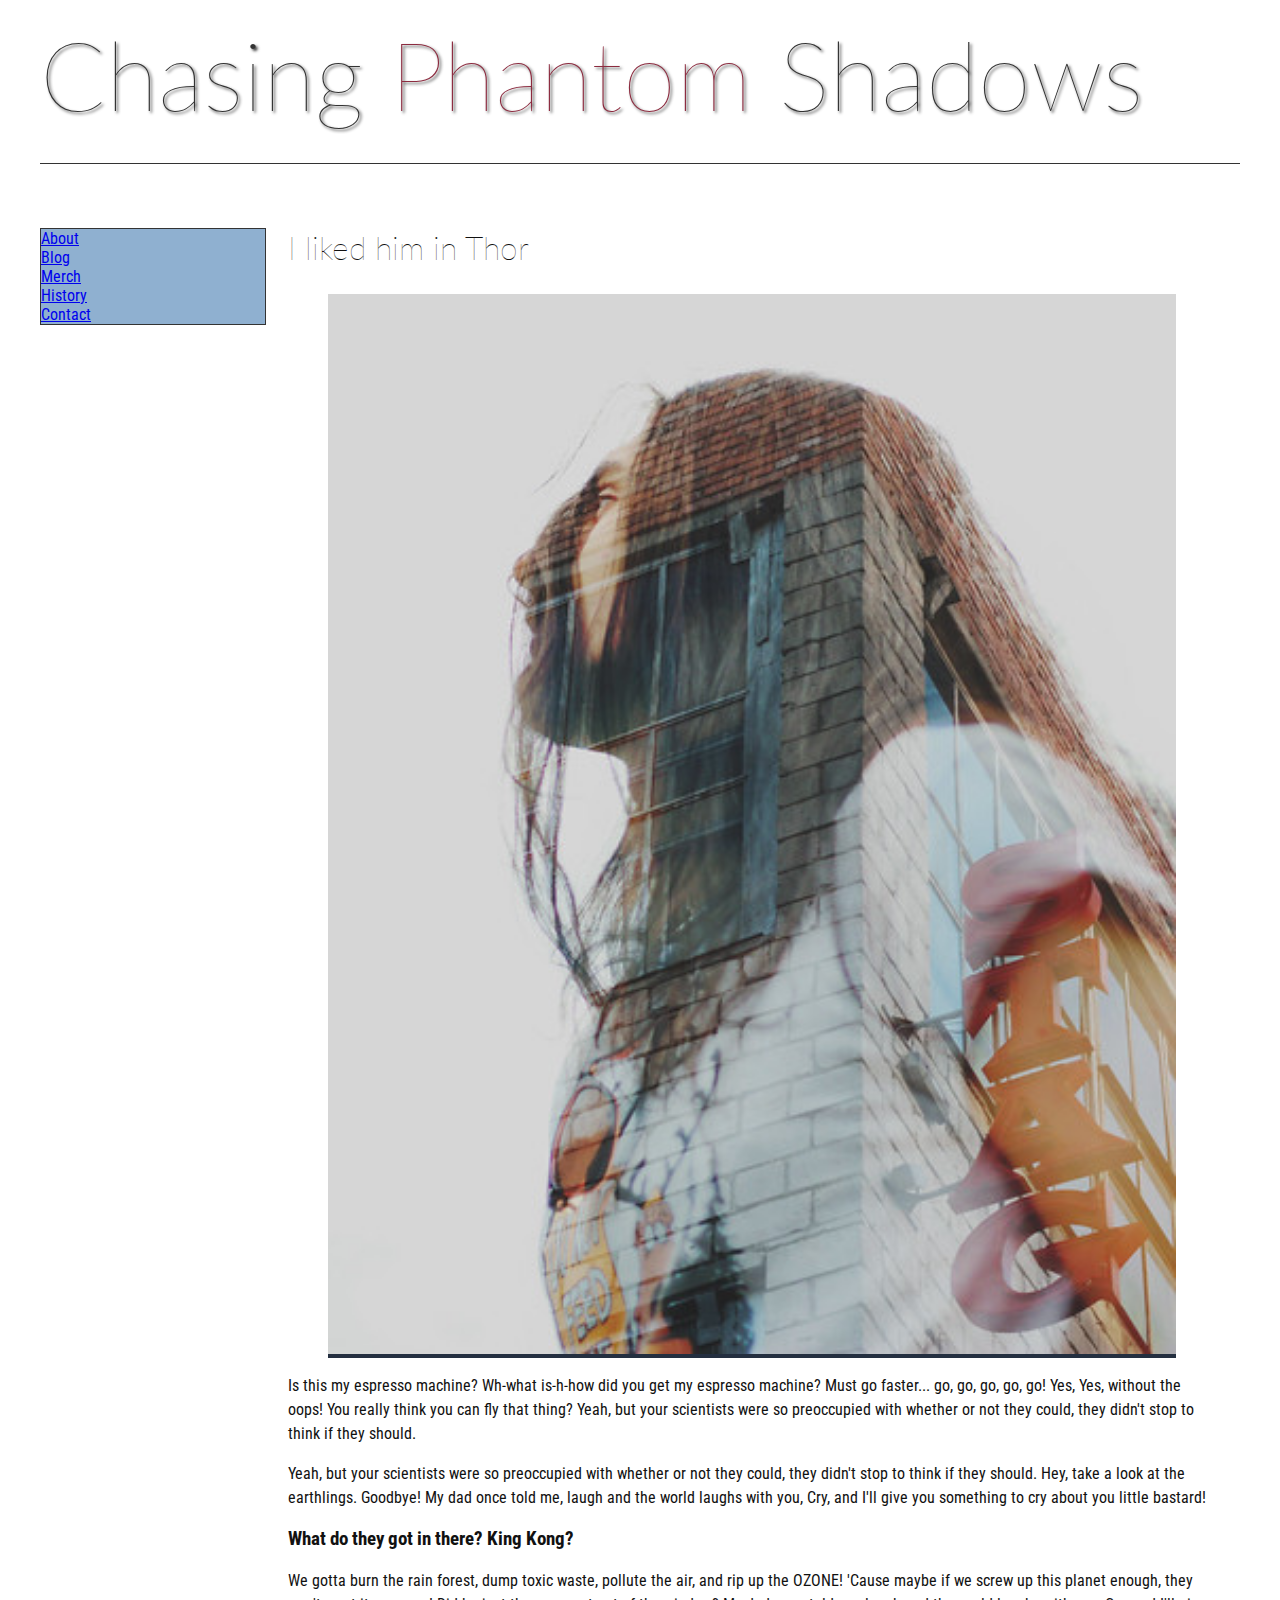
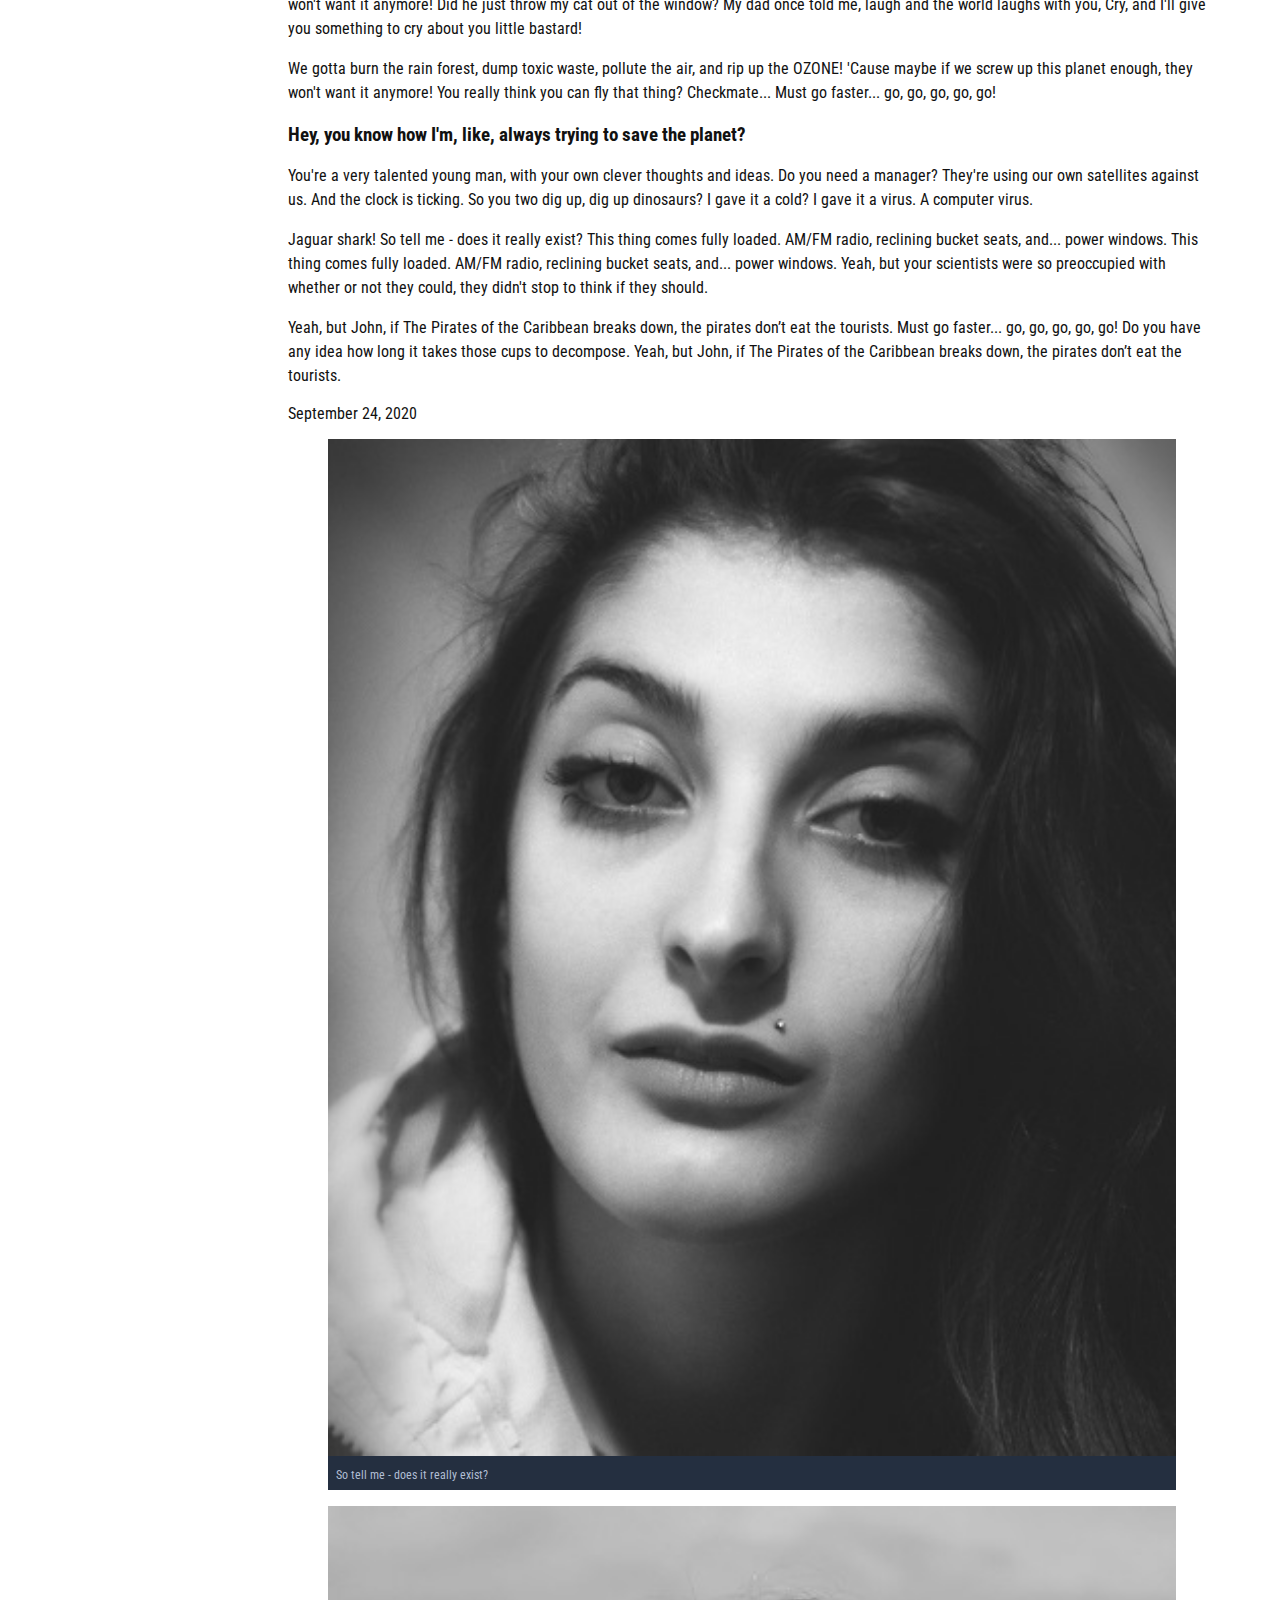
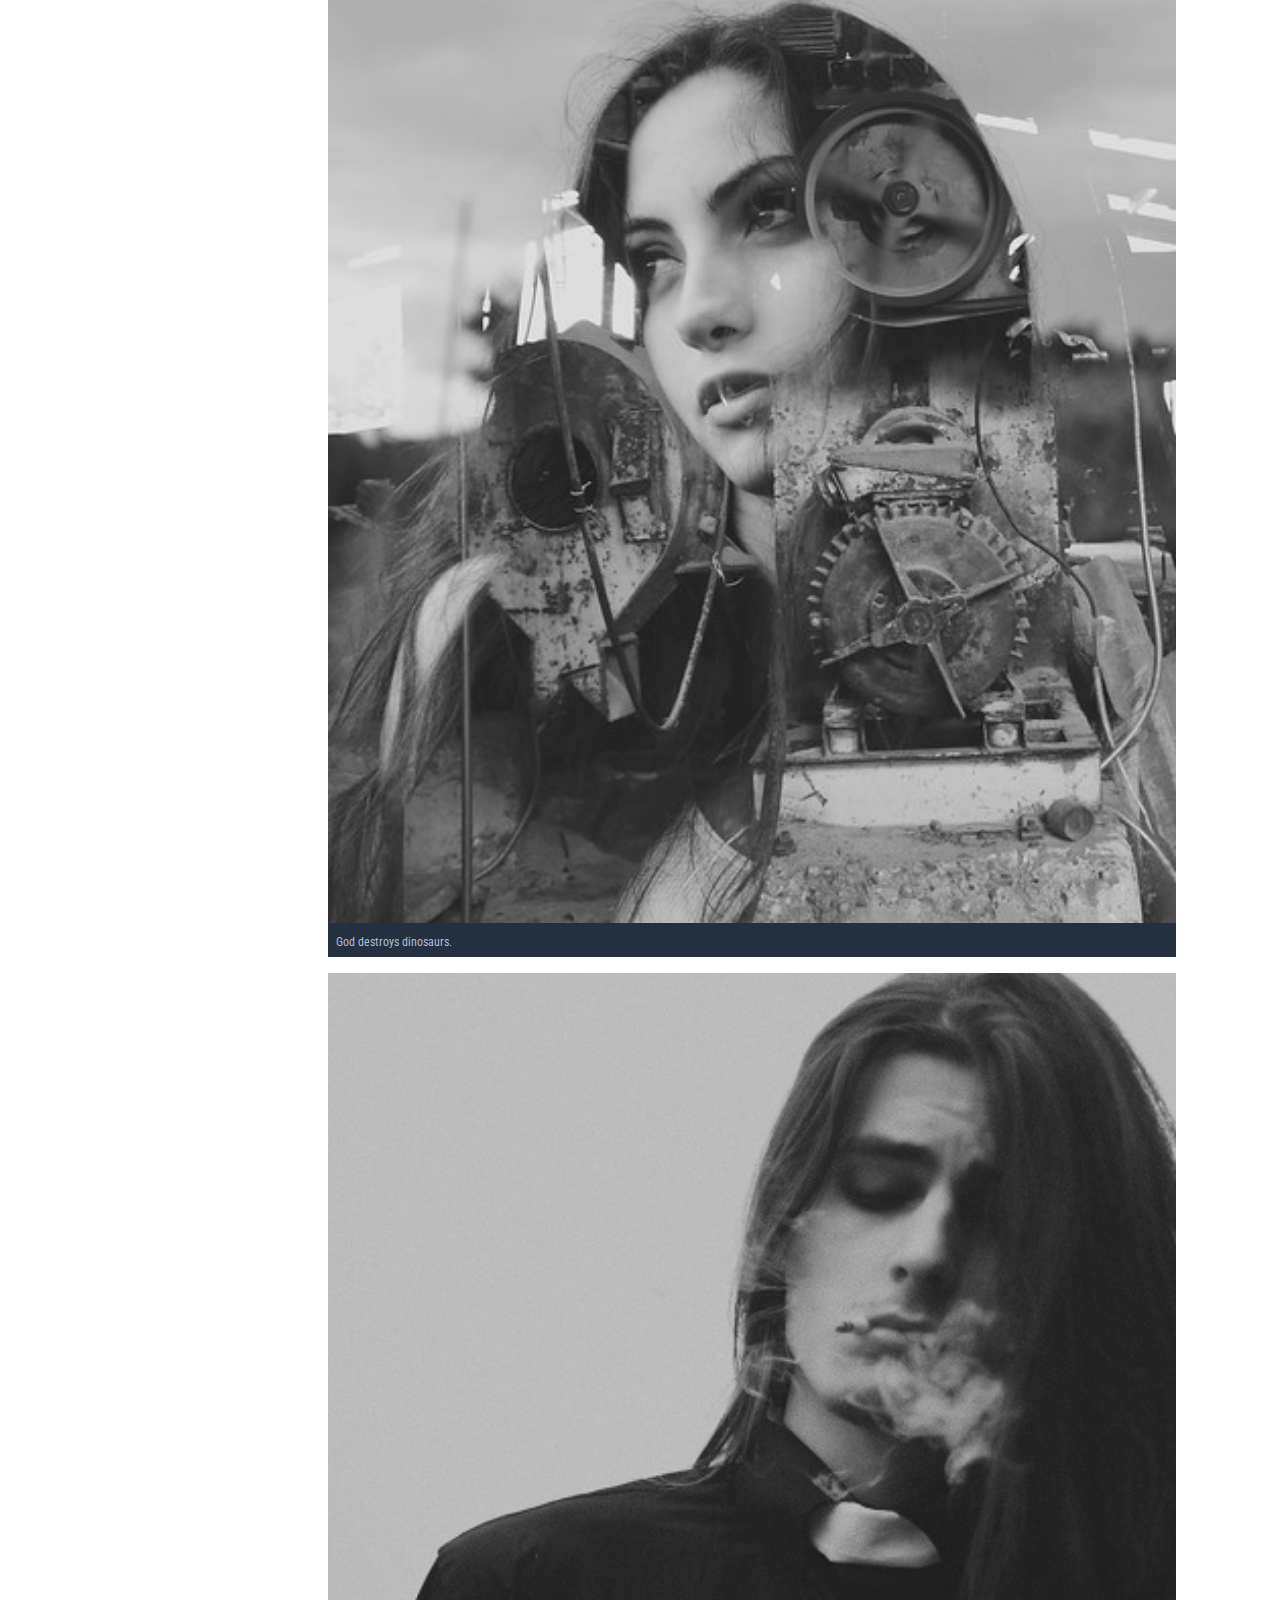
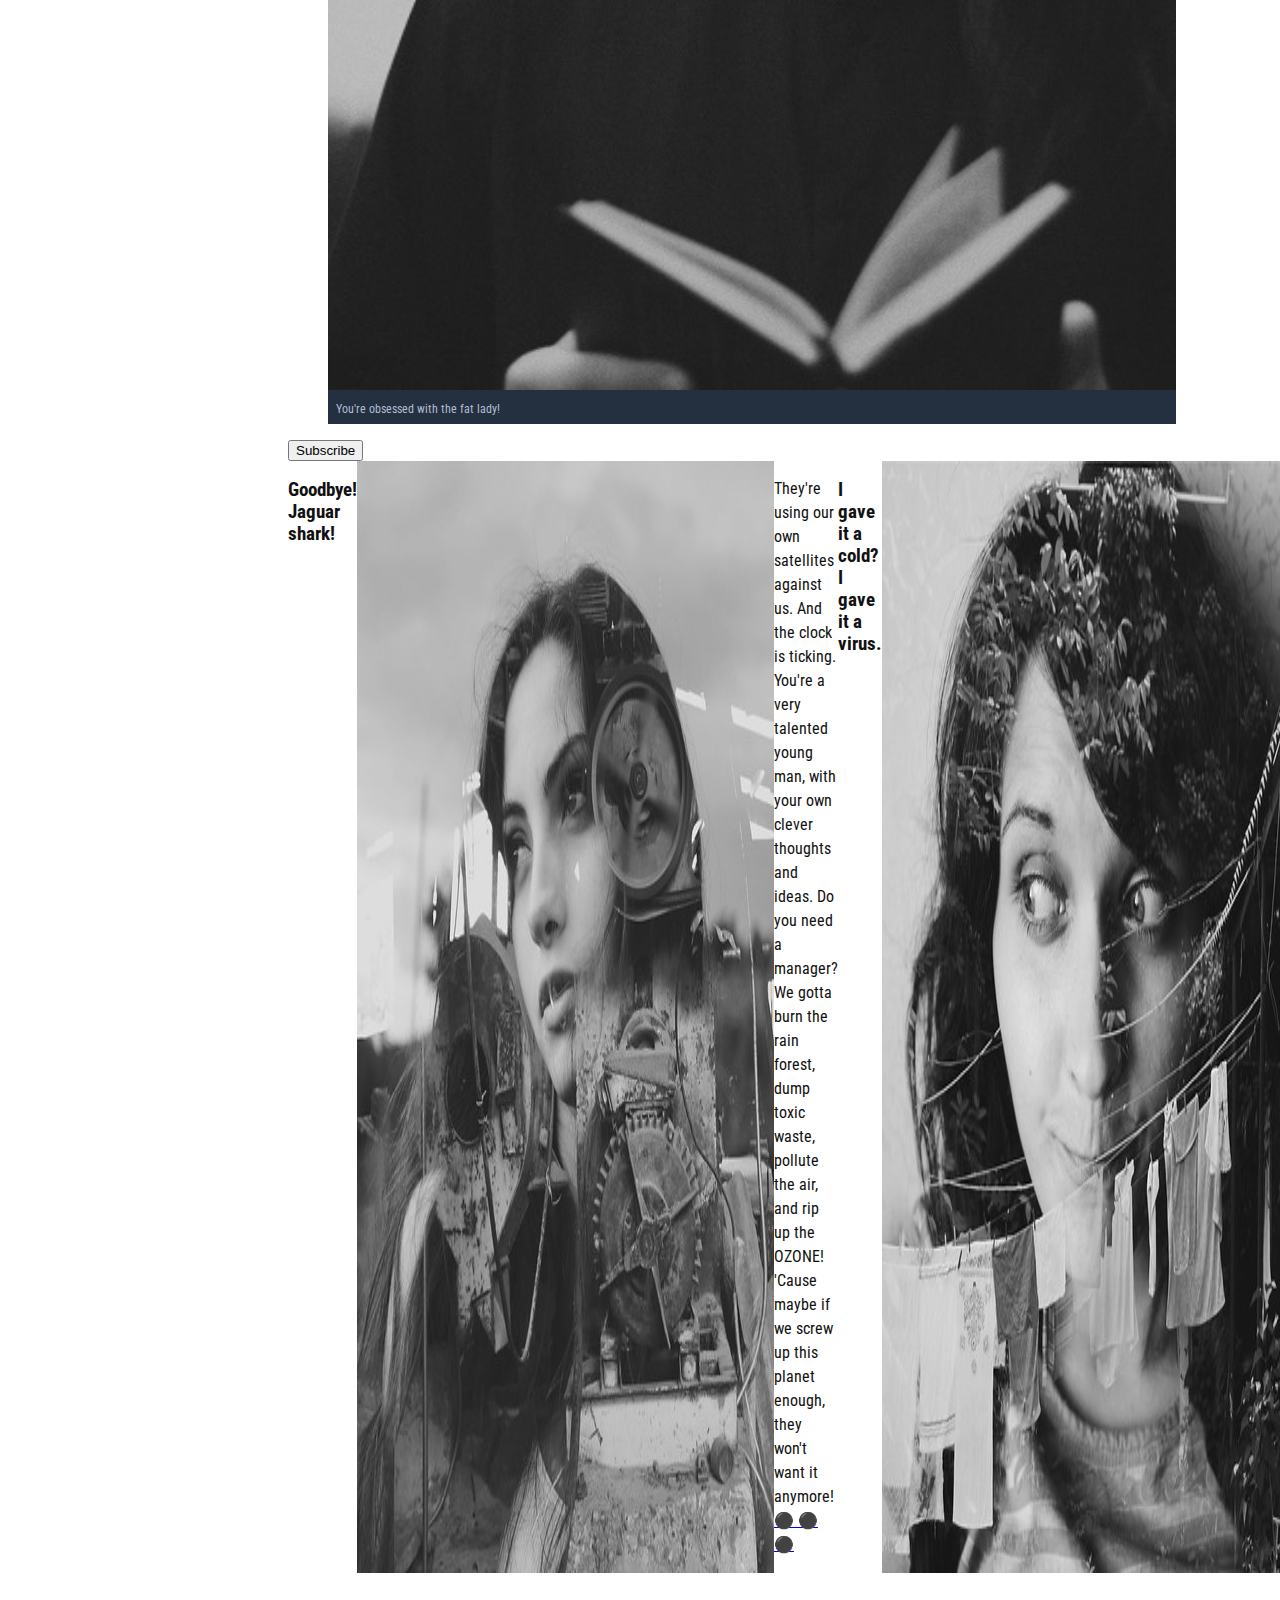
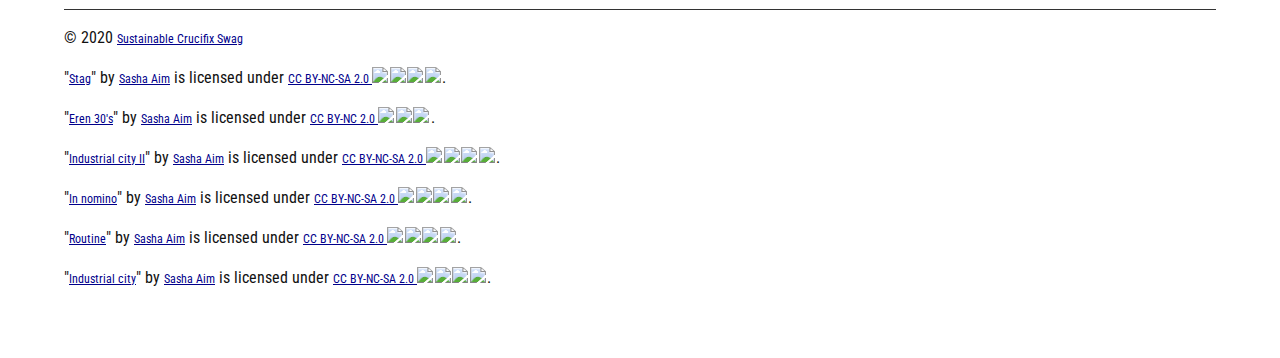
==== blog/index.html @ e268c8de "Blog updates" ====
<!DOCTYPE html>
<html lang="en">
    <head>
        <meta charset="utf-8">
        <meta name="viewport" content="width=device-width, initial-scale=1.0">
        
        
        <!-- Use a meta tag to designate yourself as the author of the page -->
        <meta name="author" content="Andrea Guillen">
        
        <!-- Give your page a title. -->
        <title>Jeff G Fanpage</title>
        
        <!-- Add the link element to tell the browser what file to use for style information. -->
        <link rel="stylesheet" type="text/css" href="../css/style.css">
        
    </head>
    <body>
        <header>
             
            
            <!-- Add a level 1 heading to display three words. Use a span element to highlight the second word. Apply a class attribute with a value of "highlight" to the opening span tag. -->
            <h1>Chasing <span class="highlight">Phantom</span> Shadows</h1>
            
        </header>   
        
        
        <!-- Add a navigation menu with five (5) links using the labels About, Blog, Merch, History, and Contact. Use the "#" symbol for your href values. -->
        <nav>
                <a href="#">About</a>
                <a href="#">Blog</a>
                <a href="#">Merch</a>
                <a href="#">History</a>
                <a href="#">Contact</a>
        </nav>
        
        <main>
            
            
            <!-- Add a level 2 heading -->
            <h2>I liked him in Thor</h2>
            
            <!-- Add a class attribute with a value of "main-section" to the opening section tag below. -->
            
            
            <section class="main section">
                <article>
                    
                    
                    <!-- Create a figure that contains one (1) image; then, add a class attribute with a value of "article-image" to the opening figure tag. -->
                    <figure>
                        <img class="article-image" src="images/stag.jpg" alt="colorful women">
                    </figure>
                    
                    <!-- After the closing figure tag, add two (2) paragraphs of text; then, add a level 3 heading. -->
                     <p>
                        Is this my espresso machine? Wh-what is-h-how did you get my espresso machine? Must go faster... go, go, go, go, go! Yes, Yes, without the oops! You really think you can fly that thing? Yeah, but your scientists were so preoccupied with whether or not they could, they didn't stop to think if they should.
                     </p>      
                     <p>Yeah, but your scientists were so preoccupied with whether or not they could, they didn't stop to think if they should. Hey, take a look at the earthlings. Goodbye! My dad once told me, laugh and the world laughs with you, Cry, and I'll give you something to cry about you little bastard!
                     </p>
                     <h3>
                        What do they got in there? King Kong?
                     </h3>
                    <!-- After the closing heading tag, add two (2) additional paragrahs of text and another level 3 heading. -->
                     <p>
                        We gotta burn the rain forest, dump toxic waste, pollute the air, and rip up the OZONE! 'Cause maybe if we screw up this planet enough, they won't want it anymore! Did he just throw my cat out of the window? My dad once told me, laugh and the world laughs with you, Cry, and I'll give you something to cry about you little bastard!
                     </p>      
                     <p>
                        We gotta burn the rain forest, dump toxic waste, pollute the air, and rip up the OZONE! 'Cause maybe if we screw up this planet enough, they won't want it anymore! You really think you can fly that thing? Checkmate... Must go faster... go, go, go, go, go!
                     </p>
                     <h3>
                        Hey, you know how I'm, like, always trying to save the planet? 
                     </h3>         
                    <!-- After the closing heading tag, add three (3) paragraphs of text. -->
                    <p>
                        You're a very talented young man, with your own clever thoughts and ideas. Do you need a manager? They're using our own satellites against us. And the clock is ticking. So you two dig up, dig up dinosaurs? I gave it a cold? I gave it a virus. A computer virus.
                    </p>
                    <p>
                        Jaguar shark! So tell me - does it really exist? This thing comes fully loaded. AM/FM radio, reclining bucket seats, and... power windows. This thing comes fully loaded. AM/FM radio, reclining bucket seats, and... power windows. Yeah, but your scientists were so preoccupied with whether or not they could, they didn't stop to think if they should.
                    </p>
                    <p>
                        Yeah, but John, if The Pirates of the Caribbean breaks down, the pirates don’t eat the tourists. Must go faster... go, go, go, go, go! Do you have any idea how long it takes those cups to decompose. Yeah, but John, if The Pirates of the Caribbean breaks down, the pirates don’t eat the tourists.
                    </p>
                    
                    <!-- Use the time element with a datetime attribute to display a date after the last paragrpah is closed. -->
                    <time datetime="">September 24, 2020</time>
                    
                    <!-- Add a class attribute with a value of "subsection" to the opening section tag below. -->
                    
                    
                    <section class="subsection">
                        
                        
                        <!-- Between the two section tags, create three (3) figures, each with one (1) image and one (1) figcaption. -->
                        <figure>
                            <img src="images/eren-30s.jpg" alt="Women in black and white staring a little too intensely ">
                            <figcaption>
                                So tell me - does it really exist? 
                            </figcaption>
                        </figure>
                        <figure>
                            <img src="images/industrial.jpg" alt="Half women, half squiggle lines">
                            <figcaption>
                                God destroys dinosaurs.
                            </figcaption>
                        </figure>
                        <figure>
                            <img src="images/in-nomino.jpg" alt="Man with future lung issues">
                            <figcaption>
                                You're obsessed with the fat lady!
                            </figcaption>
                        </figure>
                    </section>
                    
                    
                    <!-- Create a Subscribe button between the closing section and closing article tags. -->
                    <button>Subscribe</button>
                
                </article>
                <aside>
                    
                    
                    <!-- Add a level 3 heading, followed by an image and a paragraph. --> 
                    <h3>Goodbye! Jaguar shark!</h3>
                    <img src="images/industrial.jpg" alt="lady looking to the side outside">
                    <p>They're using our own satellites against us. And the clock is ticking. You're a very talented young man, with your own clever thoughts and ideas. Do you need a manager? We gotta burn the rain forest, dump toxic waste, pollute the air, and rip up the OZONE! 'Cause maybe if we screw up this planet enough, they won't want it anymore!<a class="expand" href="#">&#x26AB; &#x26AB; &#x26AB;</a></p>
                    <!-- Add another level 3 heading, followed by an image and a paragraph. -->
                    <h3>I gave it a cold? I gave it a virus.</h3>
                    <img src="images/routine.jpg" alt="lady loking to the side inside">
                    <p>Must go faster... go, go, go, go, go! Must go faster... go, go, go, go, go! You really think you can fly that thing? Yeah, but John, if The Pirates of the Caribbean breaks down, the pirates don’t eat the tourists. Eventually, you do plan to have dinosaurs on your dinosaur tour, right<a class="expand" href="#">&#x26AB; &#x26AB; &#x26AB;</a></p>
                    <!-- You guesed it, add an additional level three heading, followed by an image and a paragraph -->
                    <h3>Do you have any idea how long it takes those cups to decompose.</h3>
                    <img src="images/industrial-city.jpg" alt="half women, half electric pole">
                    <p>Must go faster... go, go, go, go, go! Hey, take a look at the earthlings. Goodbye! Jaguar shark! So tell me - does it really exist? Checkmate... I gave it a cold? I gave it a virus. A computer virus. Yeah, but your scientists were so preoccupied with whether or not they could, they didn't stop to think if they should.<a class="expand" href="#">&#x26AB; &#x26AB; &#x26AB;</a></p>
                    
                    <!-- Before continuing, add a hyperlink before the closing tags of the aside paragraphs that displays three circles. Use the "#" symbol as the href value, and inlcude a class attribute with the value of "expand". Note: The code to use for a cirle is:

                        &#x26AB;  

                    -->
                    
                    
                </aside>
            </section>
        </main>
        <footer>
            
            
            <!-- Add a paragraph with the copyright and a link to an email address. --->
            <p>&copy; 2020 <a href = "mailto: superrealemail@jeff.com">Sustainable Crucifix Swag</a></p>
            
            <!-- Add a second paragraph with all of the text and links for attributing the images on the page. Make sure to use the "ideal" attribution from Creative Commons. -->
            
            
        
                <p class="attribution">"<a target="_blank" rel="noopener noreferrer" href="https://www.flickr.com/photos/38274965@N05/7979763485">Stag</a>" by <a target="_blank" rel="noopener noreferrer" href="https://www.flickr.com/photos/38274965@N05">Sasha Aim</a> is licensed under <a target="_blank" rel="noopener noreferrer" href="https://creativecommons.org/licenses/by-nc-sa/2.0/?ref=openverse">CC BY-NC-SA 2.0 <img src="https://mirrors.creativecommons.org/presskit/icons/cc.svg" style="height: 1em; margin-right: 0.125em; display: inline;"></img><img src="https://mirrors.creativecommons.org/presskit/icons/by.svg" style="height: 1em; margin-right: 0.125em; display: inline;"></img><img src="https://mirrors.creativecommons.org/presskit/icons/nc.svg" style="height: 1em; margin-right: 0.125em; display: inline;"></img><img src="https://mirrors.creativecommons.org/presskit/icons/sa.svg" style="height: 1em; margin-right: 0.125em; display: inline;"></img></a>. </p>
                <p class="attribution">"<a target="_blank" rel="noopener noreferrer" href="https://www.flickr.com/photos/38274965@N05/7979767535">Eren 30's</a>" by <a target="_blank" rel="noopener noreferrer" href="https://www.flickr.com/photos/38274965@N05">Sasha Aim</a> is licensed under <a target="_blank" rel="noopener noreferrer" href="https://creativecommons.org/licenses/by-nc/2.0/?ref=openverse">CC BY-NC 2.0 <img src="https://mirrors.creativecommons.org/presskit/icons/cc.svg" style="height: 1em; margin-right: 0.125em; display: inline;"></img><img src="https://mirrors.creativecommons.org/presskit/icons/by.svg" style="height: 1em; margin-right: 0.125em; display: inline;"></img><img src="https://mirrors.creativecommons.org/presskit/icons/nc.svg" style="height: 1em; margin-right: 0.125em; display: inline;"></img></a>. </p>
                <p class="attribution">"<a target="_blank" rel="noopener noreferrer" href="https://www.flickr.com/photos/38274965@N05/7979763687">Industrial city II</a>" by <a target="_blank" rel="noopener noreferrer" href="https://www.flickr.com/photos/38274965@N05">Sasha Aim</a> is licensed under <a target="_blank" rel="noopener noreferrer" href="https://creativecommons.org/licenses/by-nc-sa/2.0/?ref=openverse">CC BY-NC-SA 2.0 <img src="https://mirrors.creativecommons.org/presskit/icons/cc.svg" style="height: 1em; margin-right: 0.125em; display: inline;"></img><img src="https://mirrors.creativecommons.org/presskit/icons/by.svg" style="height: 1em; margin-right: 0.125em; display: inline;"></img><img src="https://mirrors.creativecommons.org/presskit/icons/nc.svg" style="height: 1em; margin-right: 0.125em; display: inline;"></img><img src="https://mirrors.creativecommons.org/presskit/icons/sa.svg" style="height: 1em; margin-right: 0.125em; display: inline;"></img></a>. </p>
                <p class="attribution">"<a target="_blank" rel="noopener noreferrer" href="https://www.flickr.com/photos/38274965@N05/7979768687">In nomino</a>" by <a target="_blank" rel="noopener noreferrer" href="https://www.flickr.com/photos/38274965@N05">Sasha Aim</a> is licensed under <a target="_blank" rel="noopener noreferrer" href="https://creativecommons.org/licenses/by-nc-sa/2.0/?ref=openverse">CC BY-NC-SA 2.0 <img src="https://mirrors.creativecommons.org/presskit/icons/cc.svg" style="height: 1em; margin-right: 0.125em; display: inline;"></img><img src="https://mirrors.creativecommons.org/presskit/icons/by.svg" style="height: 1em; margin-right: 0.125em; display: inline;"></img><img src="https://mirrors.creativecommons.org/presskit/icons/nc.svg" style="height: 1em; margin-right: 0.125em; display: inline;"></img><img src="https://mirrors.creativecommons.org/presskit/icons/sa.svg" style="height: 1em; margin-right: 0.125em; display: inline;"></img></a>. </p>
                <p class="attribution">"<a target="_blank" rel="noopener noreferrer" href="https://www.flickr.com/photos/38274965@N05/7979764934">Routine</a>" by <a target="_blank" rel="noopener noreferrer" href="https://www.flickr.com/photos/38274965@N05">Sasha Aim</a> is licensed under <a target="_blank" rel="noopener noreferrer" href="https://creativecommons.org/licenses/by-nc-sa/2.0/?ref=openverse">CC BY-NC-SA 2.0 <img src="https://mirrors.creativecommons.org/presskit/icons/cc.svg" style="height: 1em; margin-right: 0.125em; display: inline;"></img><img src="https://mirrors.creativecommons.org/presskit/icons/by.svg" style="height: 1em; margin-right: 0.125em; display: inline;"></img><img src="https://mirrors.creativecommons.org/presskit/icons/nc.svg" style="height: 1em; margin-right: 0.125em; display: inline;"></img><img src="https://mirrors.creativecommons.org/presskit/icons/sa.svg" style="height: 1em; margin-right: 0.125em; display: inline;"></img></a>. </p>
                <p class="attribution">"<a target="_blank" rel="noopener noreferrer" href="https://www.flickr.com/photos/38274965@N05/7979763983">Industrial city</a>" by <a target="_blank" rel="noopener noreferrer" href="https://www.flickr.com/photos/38274965@N05">Sasha Aim</a> is licensed under <a target="_blank" rel="noopener noreferrer" href="https://creativecommons.org/licenses/by-nc-sa/2.0/?ref=openverse">CC BY-NC-SA 2.0 <img src="https://mirrors.creativecommons.org/presskit/icons/cc.svg" style="height: 1em; margin-right: 0.125em; display: inline;"></img><img src="https://mirrors.creativecommons.org/presskit/icons/by.svg" style="height: 1em; margin-right: 0.125em; display: inline;"></img><img src="https://mirrors.creativecommons.org/presskit/icons/nc.svg" style="height: 1em; margin-right: 0.125em; display: inline;"></img><img src="https://mirrors.creativecommons.org/presskit/icons/sa.svg" style="height: 1em; margin-right: 0.125em; display: inline;"></img></a>. </p>
            
        </footer>
    </body>
</html>
---- css/style.css ----
/* || General Setup */

@import url('https://fonts.googleapis.com/css?family=Lato:400,400i,900,900i|Roboto+Condensed:400,400i,700|Roboto:400,400i,900|Shadows+Into+Light');

html {
    margin: 0;
    padding: 0;
    font-size: 16px;
    background-color: #FFFFFF;
}

body {
    max-width:1200px;
    margin:0 auto;
    padding:1rem 2rem;    
    color:#111;
    font-family: 'Roboto Condensed', sans-serif;
       
} 

header {
    border-bottom: .0625rem solid #333;
    margin-bottom:4rem;
    padding-bottom:2rem;
  
}
 
h1 {
    font-size: 6rem;
    font-weight:100;
    color: #333;
    font-family: Lato, sans-serif;
    text-shadow:2px 2px 3px #333;      
    margin:0;
}

h1 span {
    color:#8C2B3F;
}

h2 {
    
    font-size:2rem;
    margin-top:0;
    font-weight:100;
    font-family:'Lato', sans-serif;
    
}

p, li {
  font-size: 1rem;
  line-height: 1.5;
}

blockquote {
    
    border-top:.0625rem solid #333;
    border-bottom:.0625rem solid #333;
    margin:2rem 0;
    padding:2rem 4rem;
    text-align:center;
    font-style:italic;
}

nav {
      float:left;
      display: flex;
      flex-wrap:wrap;
      flex-direction: column;
      width:14rem;
      border:.0625rem solid #333;
      background-color:#8FB0D0;
      position:absolute;
}

nav img {
    width:100%;
    border-bottom:.0625rem solid #333;
}

nav p {
    margin:0;
    padding:1rem;
    font-size:.75rem;
    background-color:#242F40;
    color:#B1BED3;
    border-top:.0625rem solid #333;
}

nav p a {
    
    color:#B1BED3;
}

nav p a:hover,
figcaption a:hover {
    color:#495F83;
    text-decoration:none;
}

nav ul {
    border-bottom:.0625rem solid #333;
    list-style-type:none;
    margin:0;
    padding:0;
}

nav ul a {
    display: block;
    font-size: 1.5rem;
    line-height: 1.7;
    padding:.75rem 1.25rem;
    text-decoration: none;
    color: #333;
    font-family:'Roboto', sans-serif;
}

nav :nth-child(2) {
    margin-top:0;
}

nav a:hover {
  color:#FFF;
    background-color:#333;
}

nav a:active {
    color:#FFF;
    font-style: italic;
    background-color:#333;
}

/* || main layout */

main {
    padding-left:2%;
    padding-right:2%;
    margin-left:14rem;
}

section {
    margin-bottom:.5%;
}

aside {
    display:flex;
}

figure {
    
    background-color:#242F40;
}

/* || Media */

.fig-1 {
    
    width:49%;
    margin-left:0;
    margin-right:1%;
}

.fig-2 {
    
    width:49%;
    margin-right:0;
    margin-left:1%;
}

figure img {
  width: 100%;
  margin:0;   
}

figcaption {
    font-size:.75rem;
    padding:.5rem;
    margin:0;
    background-color:#242F40;
    color:#B1BED3;
}

figcaption a {
    
    font-size:.75rem;
    color:#B1BED3;
}

figure video,
figure iframe {
    border:none;
    background-color:#000;
}

/* || Written Content */

article {
  margin:0;
}

article>p {
  margin-top:0;
}

article>p>a {
    
    color:darkblue;
}

/* || Footer Layout */

footer {
    clear:both;
    overflow:auto;
    margin:3% 2%;
    border-top: 1px solid #333;
}

.copyright {
    font-size:.75rem;
    text-align:right;
}

footer a {
    font-size:.75rem;
    color:darkblue;
}

article p a:hover,
footer a:hover {
  text-decoration:none;
  color:#495F83;
}

.return {
    font-size:.75rem;
    float:left;
}
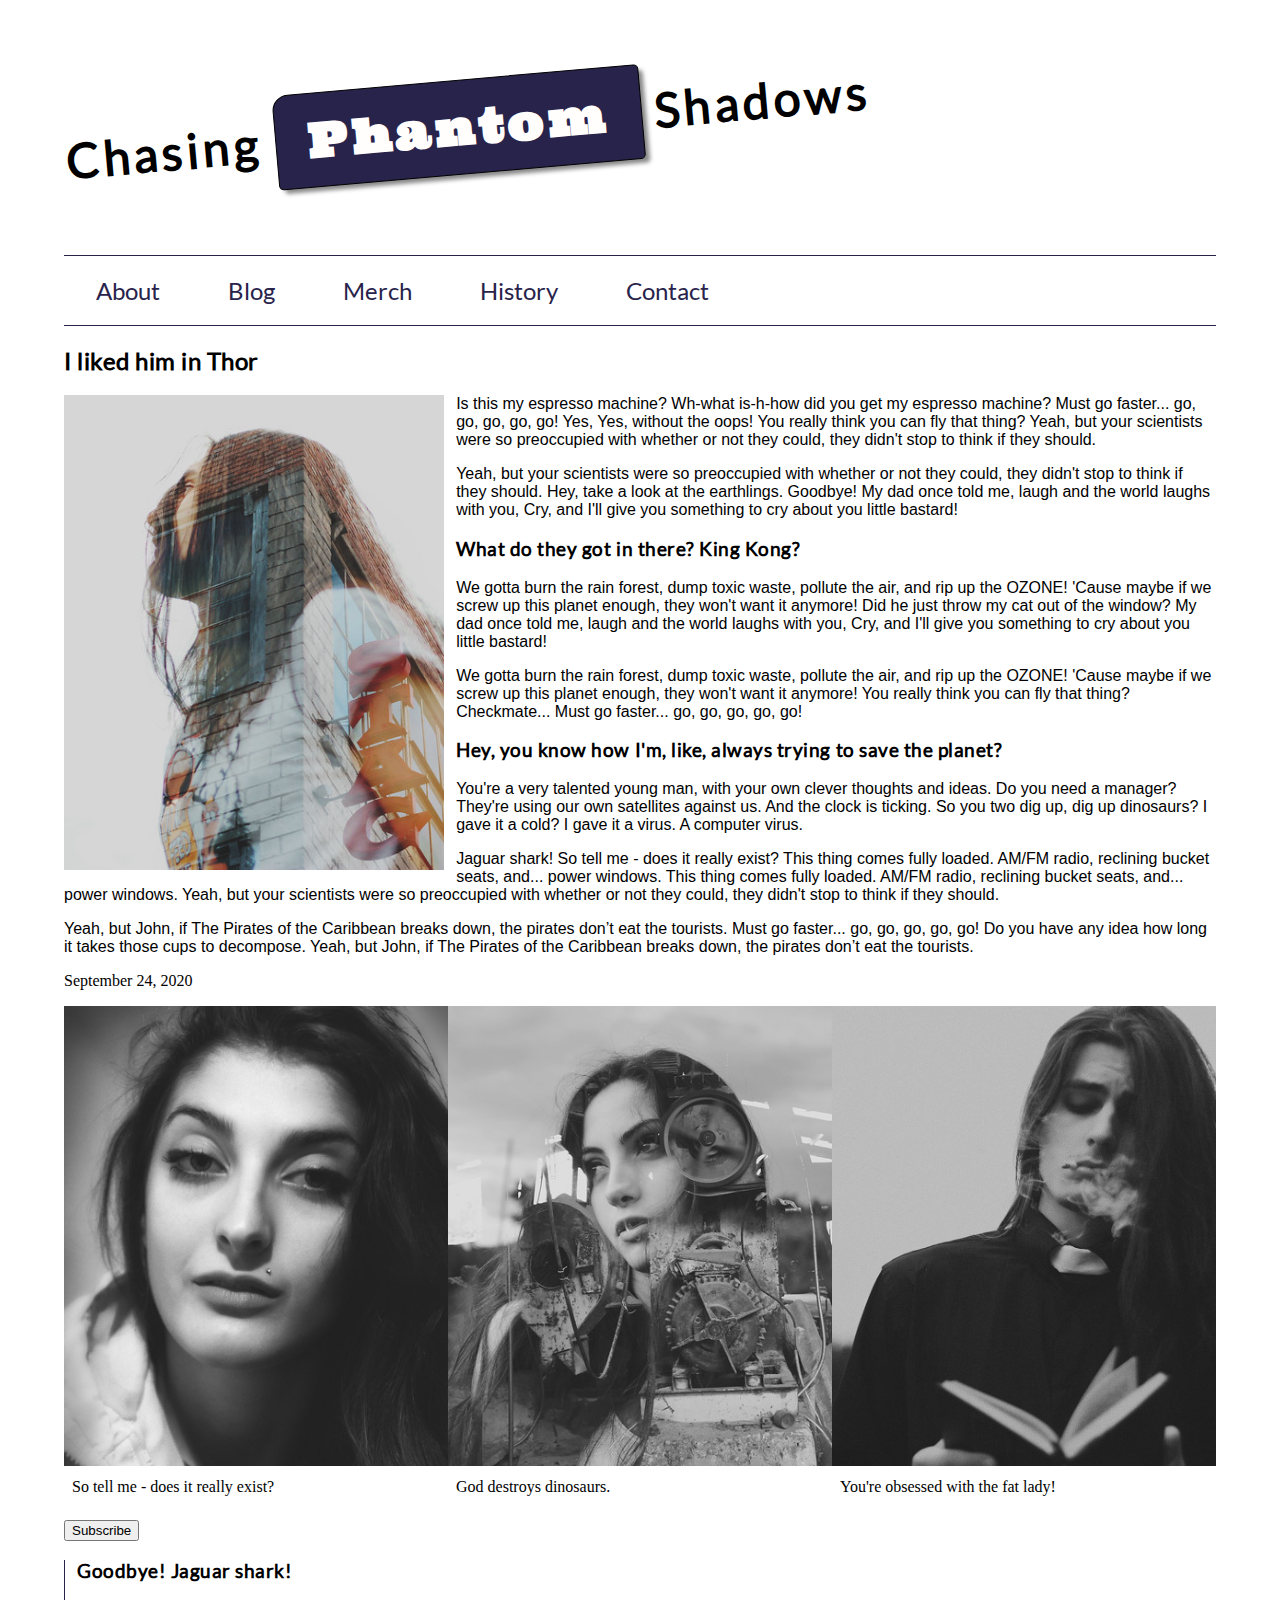
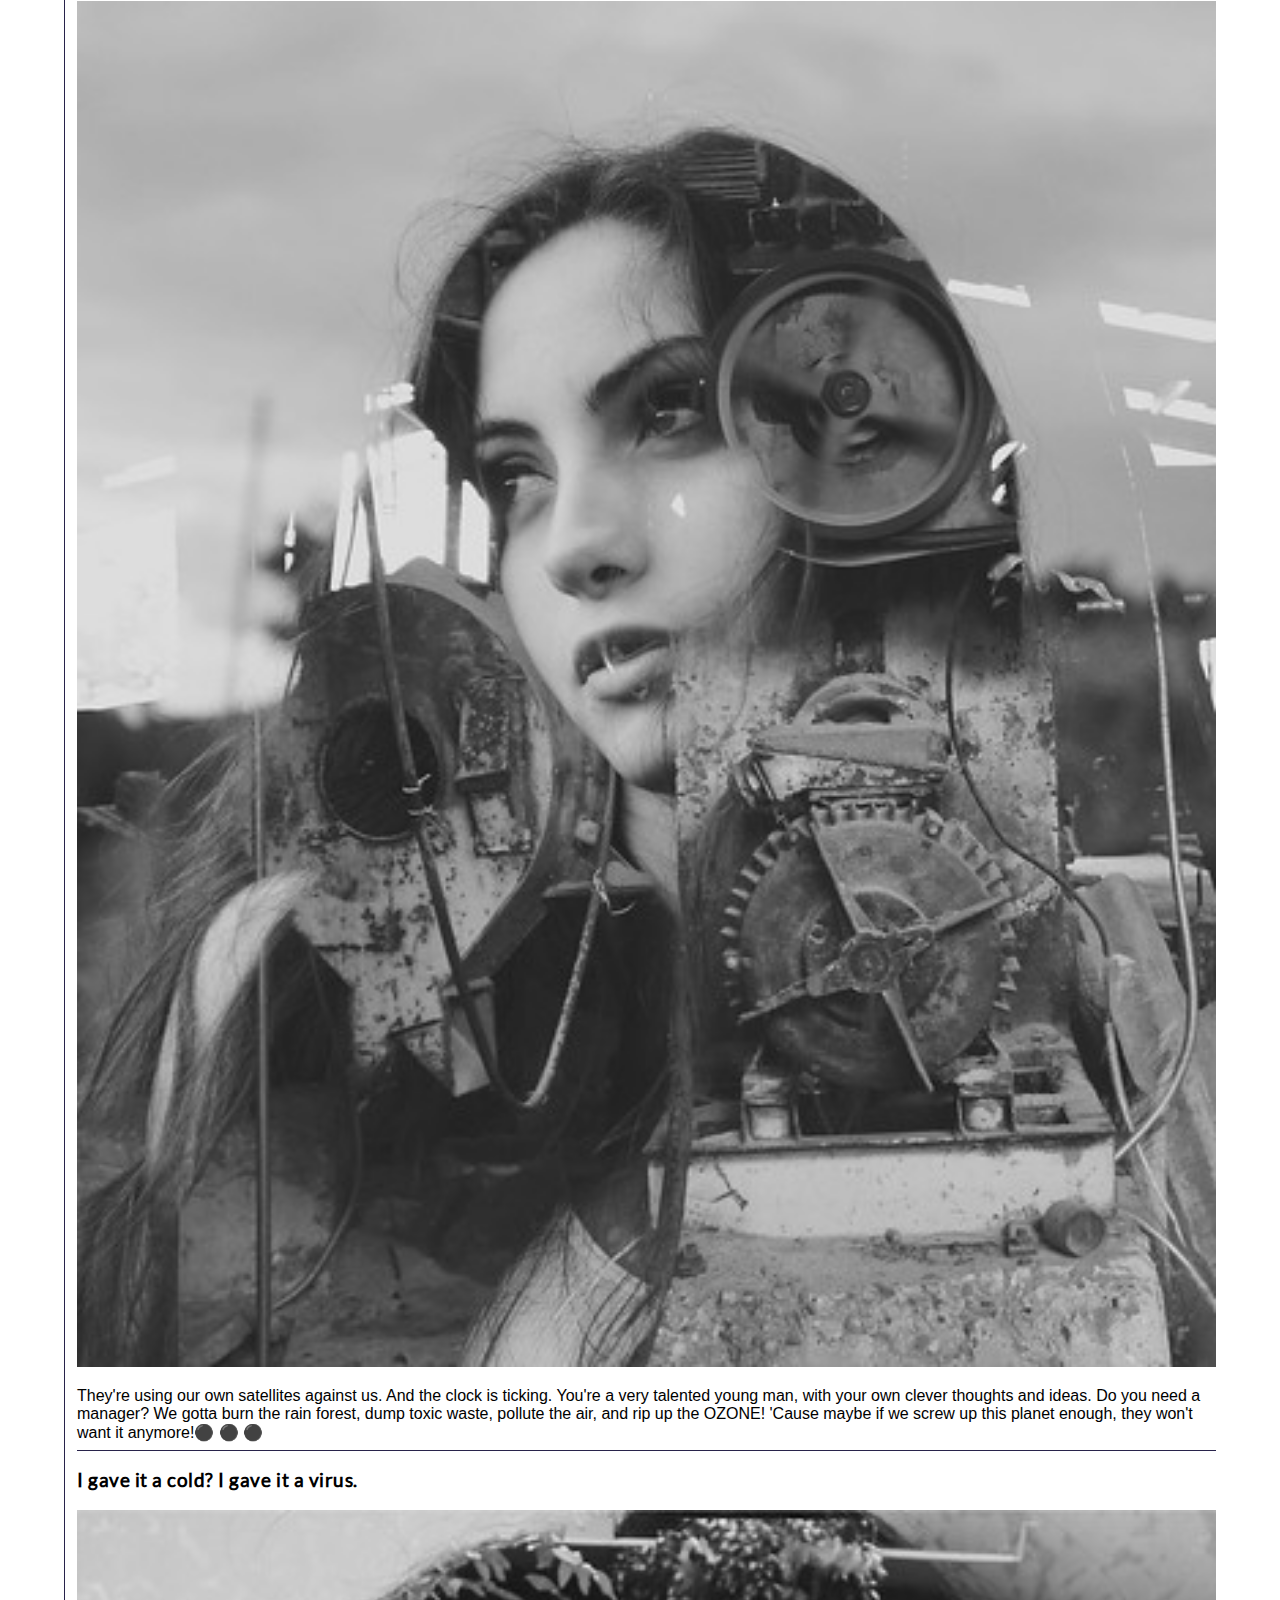
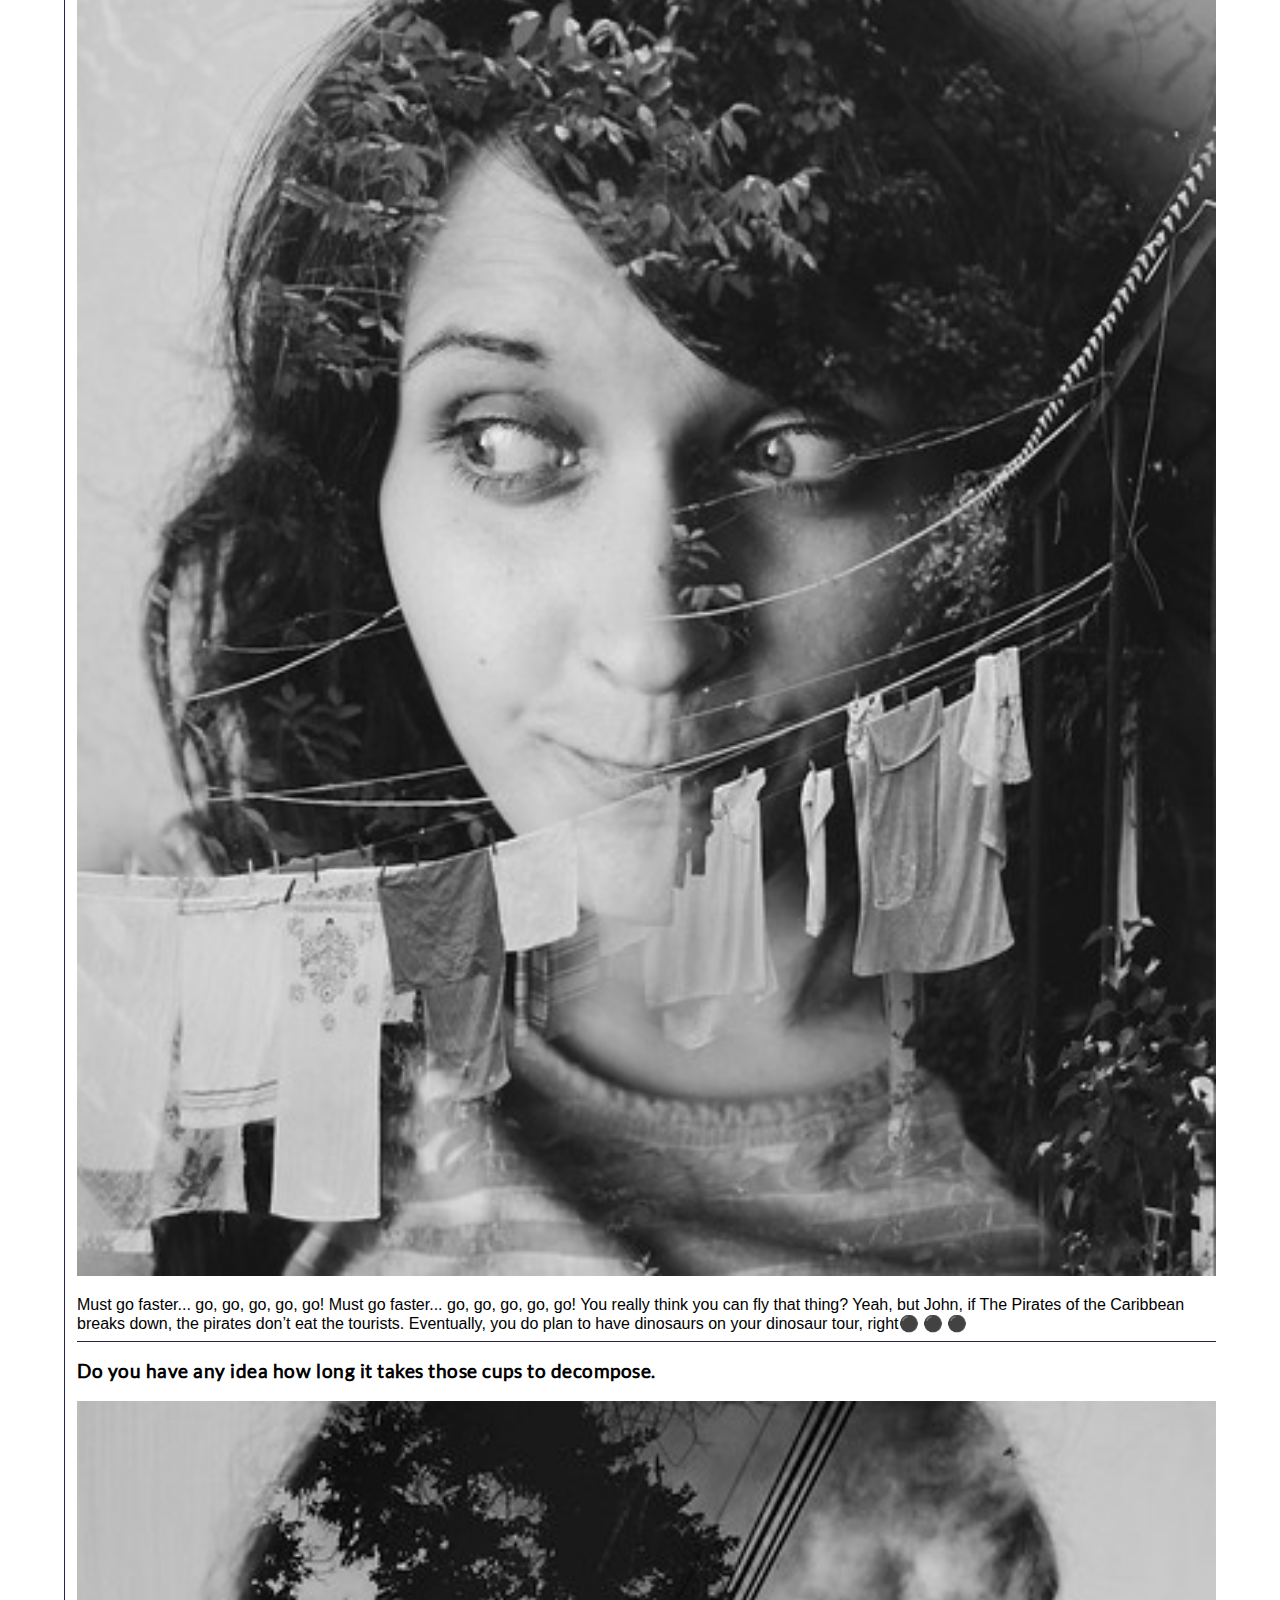
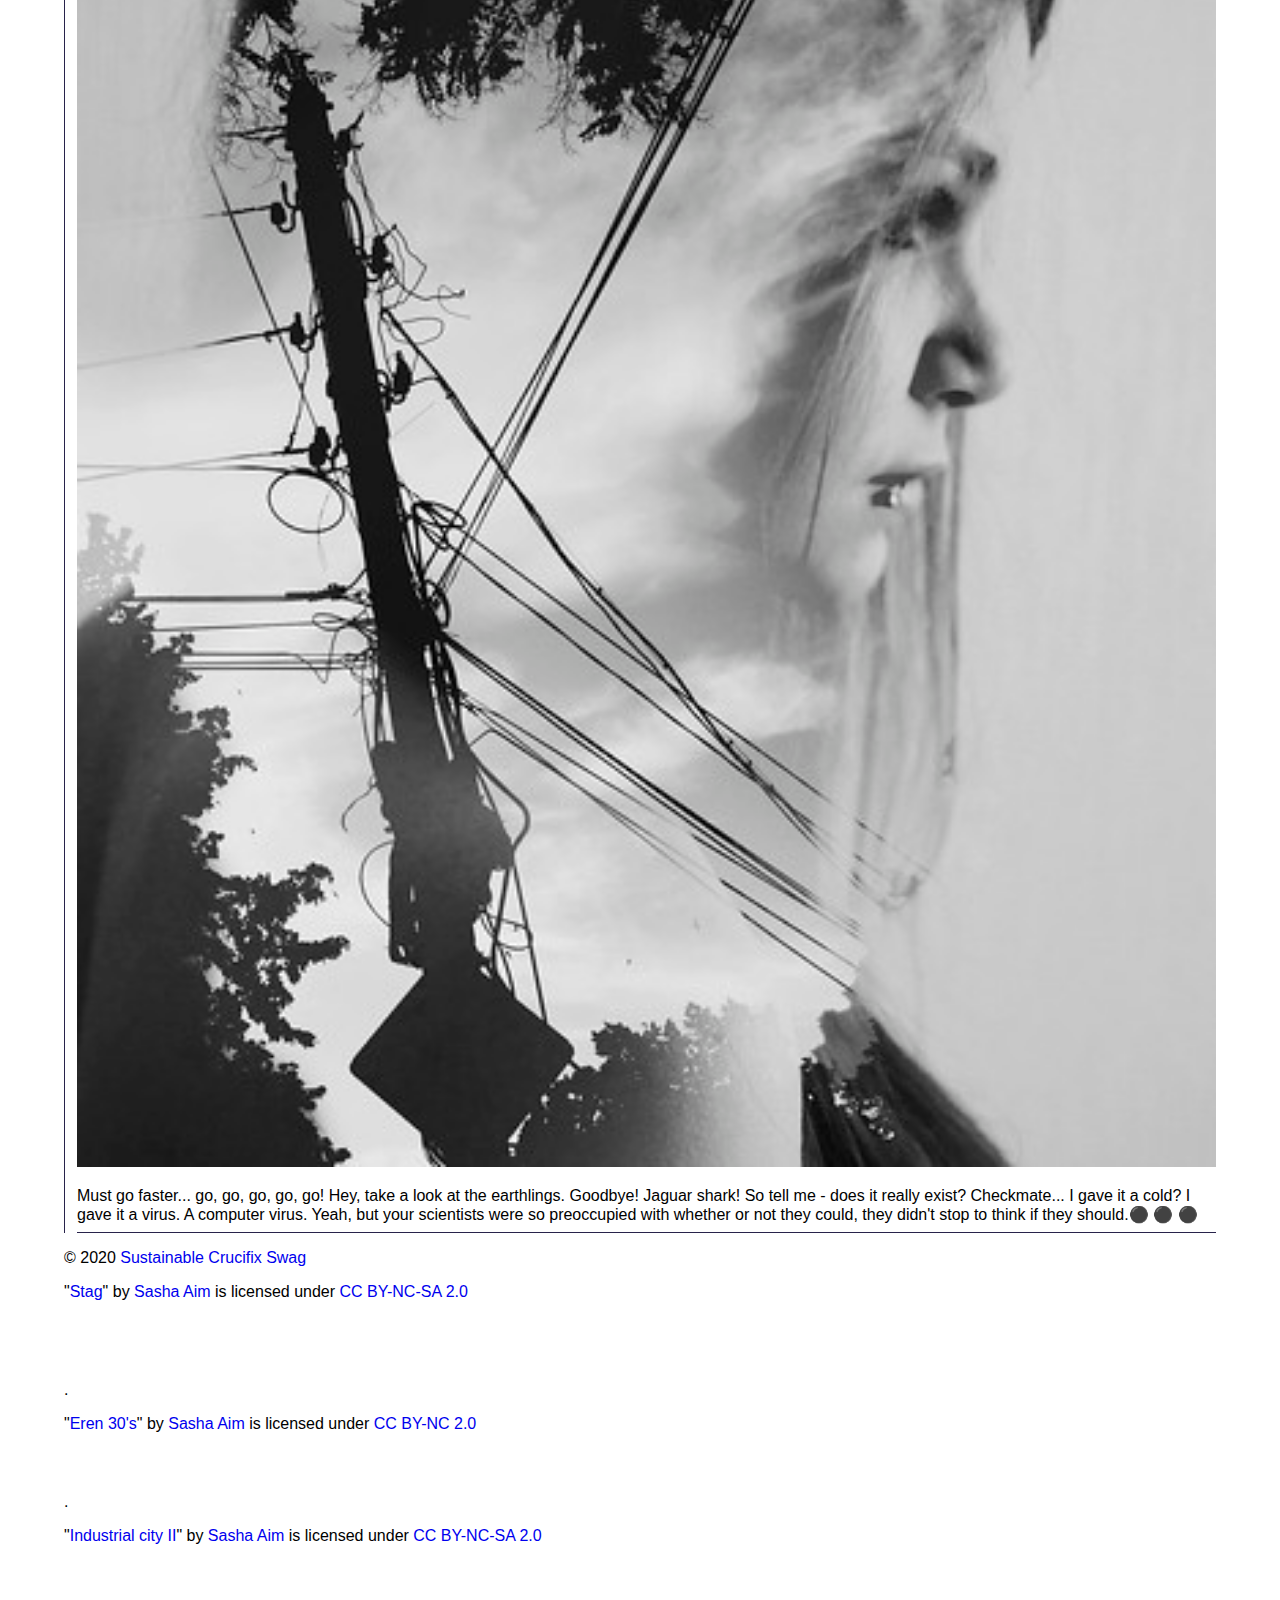
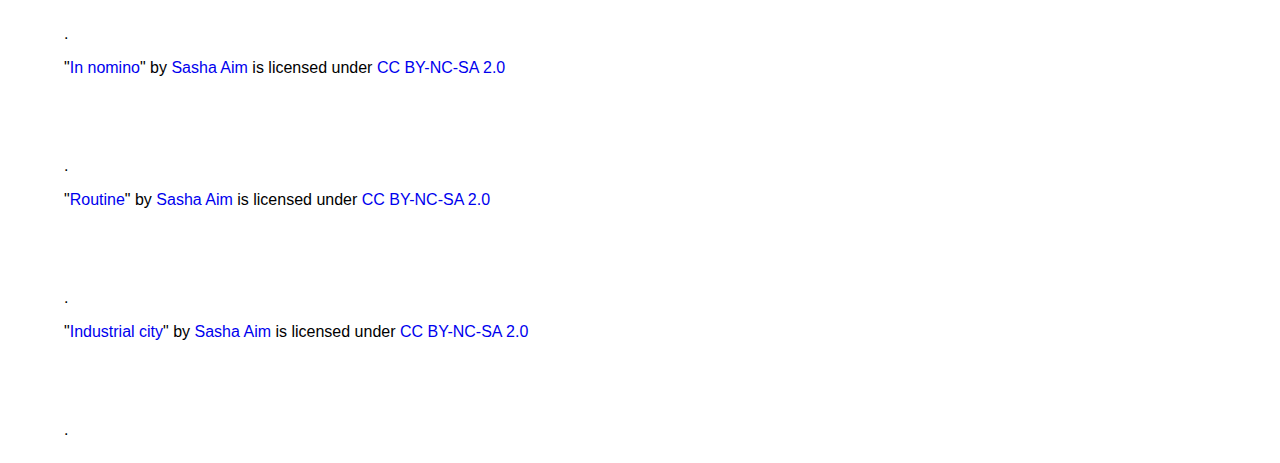
==== commit 587dbea8: "Update index.html" ====
--- a/blog/index.html
+++ b/blog/index.html
@@ -12,7 +12,7 @@
         <title>Jeff G Fanpage</title>
         
         <!-- Add the link element to tell the browser what file to use for style information. -->
-        <link rel="stylesheet" type="text/css" href="../css/style.css">
+        <link rel="stylesheet" type="text/css" href="css/style.css">
         
     </head>
     <body>
--- a/blog/css/style.css
+++ b/blog/css/style.css
@@ -0,0 +1,179 @@
+/* TO GET AN IDEA OF THE CSS YOU WILL LIKELY BE USING, SEE THE LISTS BELOW. */
+
+        /* 
+        
+        Spacing 
+
+            - padding (shorthand and/or specific properties like padding-bottom, etc.)
+
+            - margin, (shorthand and/or specific properties like margin-top, etc.)
+
+            - letter-spacing, word-spacing, line-height
+
+            - width, max-width, min-width
+            - height, max-height, min-height
+
+        Typography 
+
+            - font-family, font-size, font-style, font-weight
+
+            - text-decoration, text-align
+
+            - color
+
+            - text-shadow, text-transform
+
+        Box, Layout and Border 
+
+            - border (shorthand and/or specific properties like border-top, border-bottom-radius, border-width, etc.)
+
+            - box-shadow
+
+            - display, float, align-items, align-content
+
+            - grid-template-columns, grid-column-gap
+
+            - transform
+
+        Other
+
+            - :nth()-child (to target specific child elements)
+
+            - :focus, :hover, :active (to target link states)
+
+            - @font-face or @import (to import typefaces)
+
+        */
+
+
+/* ------ START WRITING YOUR CODE BELOW ------ */
+/* IMPORTED FONTS */
+@font-face {
+    font-family: 'ultra';
+    src: url('../fonts/serif/ultra-regular.ttf') format('truetype');
+    font-weight: normal;
+    font-style: normal;
+}
+@font-face {
+    font-family: 'roboto';
+    src: url('../fonts/sans-serif/ultra-regular.ttf') format('truetype');
+    font-weight: normal;
+    font-style: normal;
+}
+@font-face {
+    font-family: 'lato';
+    src: url('../fonts/sans-serif/lato-regular.ttf') format('truetype');
+    font-weight: normal;
+    font-style: normal;
+}
+/* TYPOGRAPHY */
+p{
+    font-family: roboto, Arial, sans-serif;
+}
+h1, h2, h3, h4 {
+    font-family: lato, Helvetica, sans-serif;
+    letter-spacing: 0.0325rem;
+}
+h1{
+    font-size: 3rem;
+    letter-spacing: 0.25rem;
+    transform: rotate(-5deg);
+}
+.highlight{
+    display: inline-block;
+    font-family: ultra, Georgia, serif;
+    border: 1px solid black;
+    padding: 1rem 2rem;
+    border-radius: 0.3rem;
+    border-top-left-radius: 1rem;
+    color: #fffefd;
+    background-color: #28234b;
+    box-shadow: 5px 5px 4px -1px #888;
+}
+/* GENERAL SETUP AND DEFAULTS */
+* {
+    box-sizing: boarder-box;
+}
+html {
+    font-size: 16px;
+}
+body {
+    margin: 1.5rem auto;
+    width: 90%;
+    min-width: 56.25rem;
+}
+/* LAYOUT */
+header{
+    padding: 0.5rem 0rem 1rem 0rem;
+}
+nav{
+    margin-top: 3rem;
+}
+.main-section {
+    display: grid;
+    grid-template-columns: 4fr 1fr;
+    grid-gap: 1rem;
+}
+article {
+    grid-column: 1 / 2;
+    grid-row: 1;
+}
+aside {
+    grid-column: 2 / 3;
+    grid-row: 1;
+    border-left: 1px solid #28234b;
+    padding-left: 0.75rem;
+}
+aside p{
+    border-bottom: 1px solid #28234b;
+    padding-bottom: 0.5rem;
+}
+.subsection {
+    display: flex;
+}
+
+/* IMAGES AND FIGURES */
+img {
+    width: 100%;
+}
+figure{
+    margin: 0px; 
+}
+.article-image{
+    width: 33%;
+    float: left;
+    margin-right: 0.75rem;
+}
+.subsection{
+    margin: 1rem 0rem;
+}
+.article-figure {
+    margin: 0rem 0.25rem;
+    background-color: #F2E4C9;
+}
+.subsection figure figcaption{
+    padding: 0.5rem 0.5rem;
+}
+/* LINKS AND NAVIGATION */
+a {
+    text-decoration: none; 
+}
+nav a {
+    display: inline-block;
+    padding: 1.25rem 2rem;
+    font-size: 1.5rem;
+    font-family: lato, Arial, sans-serif;
+    color: #28234b
+}
+nav{
+    border-top: 1px solid #28234b;
+    border-bottom: 1px solid #28234b;
+}
+/*
+.email-link{
+    float: left;
+}
+.attribution{
+    float: right;
+}
+*/